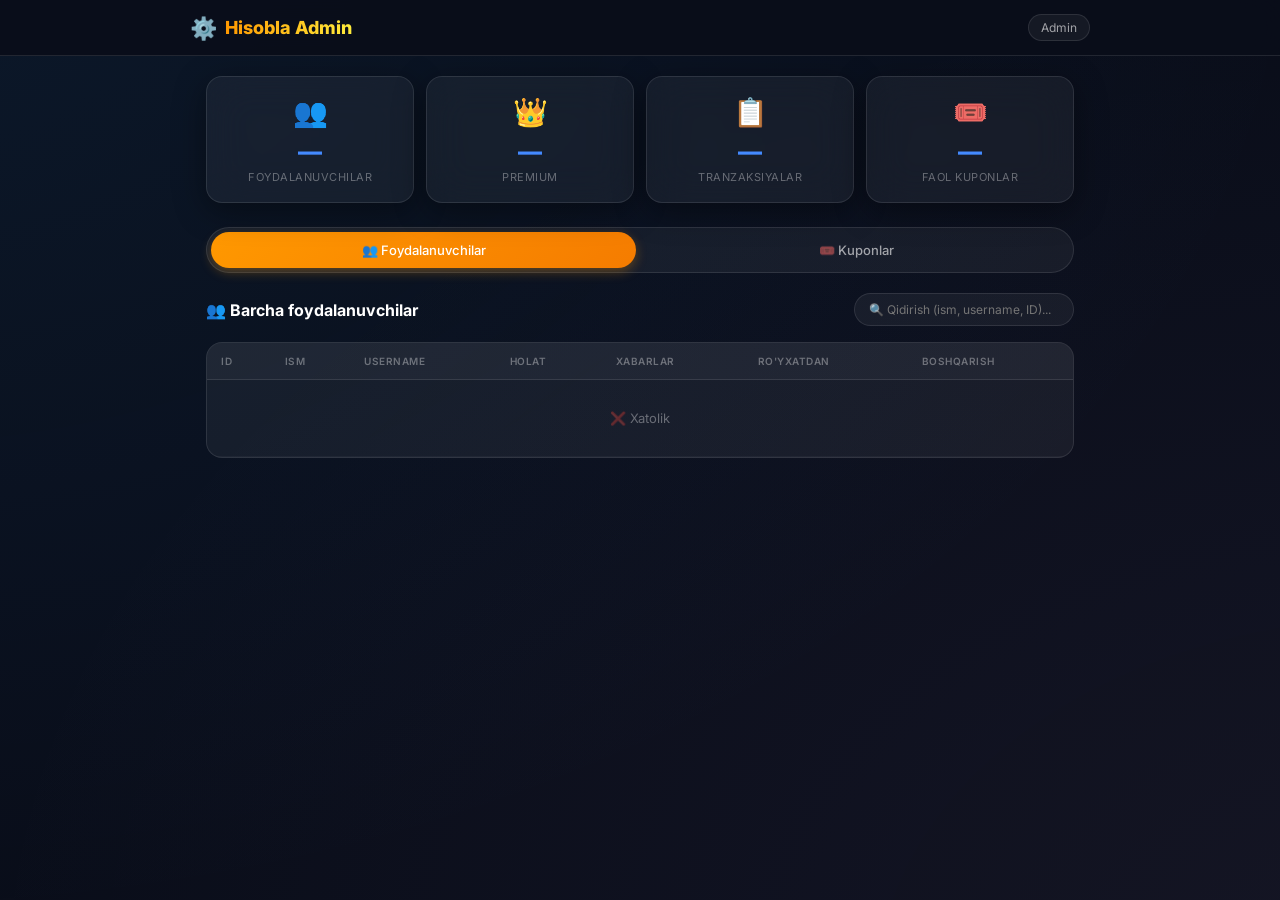
==== mini_app/admin.html @ 9167812c "Add Admin Panel with coupon system, user management, and stats dashboard" ====
<!DOCTYPE html>
<html lang="uz">

<head>
    <meta charset="UTF-8" />
    <meta name="viewport" content="width=device-width, initial-scale=1.0" />
    <title>Hisobla – Admin Panel</title>
    <link rel="preconnect" href="https://fonts.googleapis.com" />
    <link href="https://fonts.googleapis.com/css2?family=Inter:wght@300;400;500;600;700;800&display=swap"
        rel="stylesheet" />
    <script src="https://telegram.org/js/telegram-web-app.js"></script>
    <link rel="stylesheet" href="admin.css" />
</head>

<body>
    <!-- Header -->
    <header class="admin-header">
        <div class="admin-header-content">
            <div class="admin-brand">
                <span class="admin-logo">⚙️</span>
                <span class="admin-title">Hisobla Admin</span>
            </div>
            <div class="admin-user" id="adminUser">Admin</div>
        </div>
    </header>

    <main class="admin-main">

        <!-- Stats Overview -->
        <section class="stats-grid" id="statsGrid">
            <div class="stat-card glass-card">
                <div class="stat-emoji">👥</div>
                <div class="stat-number" id="statUsers">—</div>
                <div class="stat-label">Foydalanuvchilar</div>
            </div>
            <div class="stat-card glass-card">
                <div class="stat-emoji">👑</div>
                <div class="stat-number" id="statPremium">—</div>
                <div class="stat-label">Premium</div>
            </div>
            <div class="stat-card glass-card">
                <div class="stat-emoji">📋</div>
                <div class="stat-number" id="statTransactions">—</div>
                <div class="stat-label">Tranzaksiyalar</div>
            </div>
            <div class="stat-card glass-card">
                <div class="stat-emoji">🎟️</div>
                <div class="stat-number" id="statCoupons">—</div>
                <div class="stat-label">Faol kuponlar</div>
            </div>
        </section>

        <!-- Admin Tabs -->
        <nav class="admin-tabs">
            <button class="admin-tab-btn active" data-tab="users">👥 Foydalanuvchilar</button>
            <button class="admin-tab-btn" data-tab="coupons">🎟️ Kuponlar</button>
        </nav>

        <!-- Users Tab -->
        <div class="admin-tab-content active" id="tab-users">
            <div class="section-header">
                <h3>👥 Barcha foydalanuvchilar</h3>
                <input type="text" class="search-input" id="userSearch"
                    placeholder="🔍 Qidirish (ism, username, ID)..." />
            </div>
            <div class="table-wrap">
                <table class="admin-table" id="usersTable">
                    <thead>
                        <tr>
                            <th>ID</th>
                            <th>Ism</th>
                            <th>Username</th>
                            <th>Holat</th>
                            <th>Xabarlar</th>
                            <th>Ro'yxatdan</th>
                            <th>Boshqarish</th>
                        </tr>
                    </thead>
                    <tbody id="usersTableBody">
                        <tr>
                            <td colspan="7" class="loading-cell">Yuklanmoqda...</td>
                        </tr>
                    </tbody>
                </table>
            </div>
        </div>

        <!-- Coupons Tab -->
        <div class="admin-tab-content" id="tab-coupons">
            <div class="section-header">
                <h3>🎟️ Kupon kodlar</h3>
            </div>

            <!-- Create Coupon Form -->
            <div class="coupon-form glass-card">
                <h4>➕ Yangi kupon yaratish</h4>
                <div class="form-row">
                    <div class="form-group">
                        <label>Kupon kodi</label>
                        <div class="code-input-wrap">
                            <input type="text" id="couponCode" placeholder="Masalan: HISOBLA50" />
                            <button class="gen-btn" onclick="generateRandomCode()">🎲</button>
                        </div>
                    </div>
                    <div class="form-group">
                        <label>Tarif turi</label>
                        <select id="couponPlan">
                            <option value="1_month">1 Oylik (15,000)</option>
                            <option value="3_months">3 Oylik (40,000)</option>
                            <option value="6_months">6 Oylik (70,000)</option>
                            <option value="1_year">1 Yillik (130,000)</option>
                            <option value="lifetime">Umrbod (300,000)</option>
                        </select>
                    </div>
                </div>
                <div class="form-row">
                    <div class="form-group">
                        <label>Ishlatish limiti</label>
                        <input type="number" id="couponLimit" value="1" min="1" max="10000" />
                    </div>
                    <div class="form-group">
                        <label>Amal qilish sanasi</label>
                        <input type="date" id="couponExpiry" />
                    </div>
                </div>
                <button class="create-coupon-btn" onclick="createCoupon()">🎟️ Kupon yaratish</button>
            </div>

            <!-- Coupons List -->
            <div class="table-wrap">
                <table class="admin-table" id="couponsTable">
                    <thead>
                        <tr>
                            <th>Kod</th>
                            <th>Tarif</th>
                            <th>Ishlatilgan</th>
                            <th>Limit</th>
                            <th>Muddat</th>
                            <th>Holat</th>
                            <th>Boshqarish</th>
                        </tr>
                    </thead>
                    <tbody id="couponsTableBody">
                        <tr>
                            <td colspan="7" class="loading-cell">Yuklanmoqda...</td>
                        </tr>
                    </tbody>
                </table>
            </div>
        </div>

    </main>

    <!-- Toast -->
    <div class="toast" id="toast"></div>

    <script src="admin.js"></script>
</body>

</html>
---- mini_app/admin.css ----
/* ─── Design Tokens ─────────────────────────────────────────── */
:root {
    --bg-primary: #0a0e1a;
    --bg-card: rgba(255, 255, 255, 0.05);
    --bg-card-hover: rgba(255, 255, 255, 0.09);
    --border-color: rgba(255, 255, 255, 0.1);
    --text-primary: #ffffff;
    --text-secondary: rgba(255, 255, 255, 0.6);
    --text-muted: rgba(255, 255, 255, 0.35);
    --accent-green: #00e676;
    --accent-red: #ff5252;
    --accent-blue: #448aff;
    --accent-orange: #ff9800;
    --accent-purple: #ce93d8;
    --shadow-card: 0 8px 32px rgba(0, 0, 0, 0.4);
    --radius: 16px;
    --radius-sm: 10px;
    --radius-pill: 50px;
    --transition: all 0.3s cubic-bezier(0.4, 0, 0.2, 1);
}

*,
*::before,
*::after {
    box-sizing: border-box;
    margin: 0;
    padding: 0;
}

body {
    font-family: 'Inter', -apple-system, sans-serif;
    background: var(--bg-primary);
    color: var(--text-primary);
    min-height: 100vh;
    overflow-x: hidden;
}

body::before {
    content: '';
    position: fixed;
    top: -50%;
    left: -50%;
    width: 200%;
    height: 200%;
    background:
        radial-gradient(ellipse at 20% 20%, rgba(33, 150, 243, 0.08) 0%, transparent 50%),
        radial-gradient(ellipse at 80% 80%, rgba(206, 147, 216, 0.06) 0%, transparent 50%);
    pointer-events: none;
    z-index: 0;
}

.glass-card {
    background: var(--bg-card);
    border: 1px solid var(--border-color);
    border-radius: var(--radius);
    backdrop-filter: blur(20px);
    -webkit-backdrop-filter: blur(20px);
    box-shadow: var(--shadow-card);
}

/* ─── Header ────────────────────────────────────────────────── */
.admin-header {
    position: sticky;
    top: 0;
    z-index: 100;
    padding: 14px 20px;
    background: rgba(10, 14, 26, 0.92);
    backdrop-filter: blur(20px);
    border-bottom: 1px solid var(--border-color);
}

.admin-header-content {
    display: flex;
    align-items: center;
    justify-content: space-between;
    max-width: 900px;
    margin: 0 auto;
}

.admin-brand {
    display: flex;
    align-items: center;
    gap: 8px;
}

.admin-logo {
    font-size: 22px;
}

.admin-title {
    font-size: 18px;
    font-weight: 800;
    background: linear-gradient(90deg, #ff9800, #ffeb3b);
    -webkit-background-clip: text;
    -webkit-text-fill-color: transparent;
    background-clip: text;
}

.admin-user {
    font-size: 12px;
    color: var(--text-secondary);
    background: var(--bg-card);
    border: 1px solid var(--border-color);
    padding: 5px 12px;
    border-radius: var(--radius-pill);
}

/* ─── Main ──────────────────────────────────────────────────── */
.admin-main {
    max-width: 900px;
    margin: 0 auto;
    padding: 20px 16px 40px;
    position: relative;
    z-index: 1;
}

/* ─── Stats Grid ────────────────────────────────────────────── */
.stats-grid {
    display: grid;
    grid-template-columns: repeat(4, 1fr);
    gap: 12px;
    margin-bottom: 24px;
}

.stat-card {
    padding: 18px 14px;
    text-align: center;
    transition: var(--transition);
}

.stat-card:hover {
    transform: translateY(-3px);
    box-shadow: 0 12px 24px rgba(0, 0, 0, 0.5);
}

.stat-emoji {
    font-size: 28px;
    margin-bottom: 8px;
}

.stat-number {
    font-size: 24px;
    font-weight: 800;
    color: var(--accent-blue);
}

.stat-label {
    font-size: 11px;
    color: var(--text-muted);
    margin-top: 4px;
    text-transform: uppercase;
    letter-spacing: 0.5px;
}

@media (max-width: 500px) {
    .stats-grid {
        grid-template-columns: repeat(2, 1fr);
    }
}

/* ─── Tabs ──────────────────────────────────────────────────── */
.admin-tabs {
    display: flex;
    gap: 8px;
    margin-bottom: 20px;
    background: var(--bg-card);
    border: 1px solid var(--border-color);
    border-radius: var(--radius-pill);
    padding: 4px;
}

.admin-tab-btn {
    flex: 1;
    background: transparent;
    border: none;
    color: var(--text-secondary);
    font-family: inherit;
    font-size: 13px;
    font-weight: 500;
    padding: 10px 8px;
    border-radius: var(--radius-pill);
    cursor: pointer;
    transition: var(--transition);
}

.admin-tab-btn:hover {
    color: var(--text-primary);
}

.admin-tab-btn.active {
    background: linear-gradient(135deg, #ff9800, #f57c00);
    color: #fff;
    box-shadow: 0 4px 12px rgba(255, 152, 0, 0.3);
}

.admin-tab-content {
    display: none;
    animation: fadeIn 0.3s ease;
}

.admin-tab-content.active {
    display: block;
}

@keyframes fadeIn {
    from {
        opacity: 0;
        transform: translateY(8px);
    }

    to {
        opacity: 1;
        transform: none;
    }
}

/* ─── Section Header ────────────────────────────────────────── */
.section-header {
    display: flex;
    align-items: center;
    justify-content: space-between;
    margin-bottom: 16px;
    flex-wrap: wrap;
    gap: 10px;
}

.section-header h3 {
    font-size: 16px;
    font-weight: 700;
}

.search-input {
    background: var(--bg-card);
    border: 1px solid var(--border-color);
    border-radius: var(--radius-pill);
    padding: 8px 14px;
    color: var(--text-primary);
    font-family: inherit;
    font-size: 12px;
    width: 220px;
    outline: none;
    transition: var(--transition);
}

.search-input:focus {
    border-color: var(--accent-blue);
    box-shadow: 0 0 0 3px rgba(68, 138, 255, 0.15);
}

/* ─── Table ─────────────────────────────────────────────────── */
.table-wrap {
    overflow-x: auto;
    border-radius: var(--radius);
    border: 1px solid var(--border-color);
    background: var(--bg-card);
}

.admin-table {
    width: 100%;
    border-collapse: collapse;
    font-size: 12px;
}

.admin-table thead th {
    padding: 12px 14px;
    text-align: left;
    background: rgba(255, 255, 255, 0.04);
    color: var(--text-muted);
    font-weight: 600;
    text-transform: uppercase;
    font-size: 10px;
    letter-spacing: 0.5px;
    border-bottom: 1px solid var(--border-color);
    white-space: nowrap;
}

.admin-table tbody td {
    padding: 12px 14px;
    border-bottom: 1px solid rgba(255, 255, 255, 0.04);
    vertical-align: middle;
    white-space: nowrap;
}

.admin-table tbody tr:hover {
    background: var(--bg-card-hover);
}

.loading-cell {
    text-align: center;
    padding: 30px !important;
    color: var(--text-muted);
    font-size: 13px;
}

/* ─── Badges ────────────────────────────────────────────────── */
.badge {
    display: inline-block;
    padding: 3px 10px;
    border-radius: var(--radius-pill);
    font-size: 10px;
    font-weight: 600;
    white-space: nowrap;
}

.badge.premium {
    background: rgba(255, 152, 0, 0.2);
    color: #ffb300;
    border: 1px solid rgba(255, 152, 0, 0.3);
}

.badge.free {
    background: rgba(255, 255, 255, 0.06);
    color: var(--text-muted);
    border: 1px solid rgba(255, 255, 255, 0.1);
}

.badge.active-badge {
    background: rgba(0, 230, 118, 0.15);
    color: var(--accent-green);
    border: 1px solid rgba(0, 230, 118, 0.3);
}

.badge.inactive-badge {
    background: rgba(255, 82, 82, 0.15);
    color: var(--accent-red);
    border: 1px solid rgba(255, 82, 82, 0.3);
}

.badge.expired {
    background: rgba(255, 255, 255, 0.06);
    color: var(--text-muted);
    border: 1px solid rgba(255, 255, 255, 0.1);
}

/* ─── Action Buttons ────────────────────────────────────────── */
.action-btn {
    background: var(--bg-card);
    border: 1px solid var(--border-color);
    border-radius: 8px;
    padding: 5px 10px;
    font-size: 11px;
    color: var(--text-secondary);
    cursor: pointer;
    font-family: inherit;
    transition: var(--transition);
    margin-right: 4px;
}

.action-btn:hover {
    background: var(--bg-card-hover);
    color: var(--text-primary);
    transform: translateY(-1px);
}

.action-btn.premium-btn:hover {
    border-color: rgba(255, 152, 0, 0.4);
    color: #ffb300;
}

.action-btn.danger-btn:hover {
    border-color: rgba(255, 82, 82, 0.4);
    color: var(--accent-red);
}

/* ─── Coupon Form ───────────────────────────────────────────── */
.coupon-form {
    padding: 24px;
    margin-bottom: 20px;
}

.coupon-form h4 {
    font-size: 15px;
    font-weight: 700;
    margin-bottom: 18px;
    color: var(--accent-orange);
}

.form-row {
    display: flex;
    gap: 14px;
    margin-bottom: 14px;
}

@media (max-width: 500px) {
    .form-row {
        flex-direction: column;
    }
}

.form-group {
    flex: 1;
    display: flex;
    flex-direction: column;
    gap: 6px;
}

.form-group label {
    font-size: 11px;
    color: var(--text-muted);
    text-transform: uppercase;
    letter-spacing: 0.5px;
    font-weight: 600;
}

.form-group input,
.form-group select {
    background: rgba(255, 255, 255, 0.06);
    border: 1px solid var(--border-color);
    border-radius: var(--radius-sm);
    padding: 10px 14px;
    color: var(--text-primary);
    font-family: inherit;
    font-size: 13px;
    outline: none;
    transition: var(--transition);
}

.form-group input:focus,
.form-group select:focus {
    border-color: var(--accent-orange);
    box-shadow: 0 0 0 3px rgba(255, 152, 0, 0.12);
}

.form-group select {
    appearance: none;
    background-image: url("data:image/svg+xml,%3Csvg xmlns='http://www.w3.org/2000/svg' width='12' height='12' fill='rgba(255,255,255,0.4)' viewBox='0 0 16 16'%3E%3Cpath d='M8 11L3 6h10z'/%3E%3C/svg%3E");
    background-repeat: no-repeat;
    background-position: right 12px center;
    padding-right: 30px;
}

.form-group select option {
    background: #1a1f2e;
    color: #fff;
}

.code-input-wrap {
    display: flex;
    gap: 6px;
}

.code-input-wrap input {
    flex: 1;
    text-transform: uppercase;
    font-weight: 600;
    letter-spacing: 1px;
}

.gen-btn {
    background: rgba(255, 152, 0, 0.15);
    border: 1px solid rgba(255, 152, 0, 0.3);
    border-radius: var(--radius-sm);
    width: 42px;
    cursor: pointer;
    font-size: 18px;
    transition: var(--transition);
}

.gen-btn:hover {
    background: rgba(255, 152, 0, 0.3);
    transform: scale(1.08);
}

.create-coupon-btn {
    width: 100%;
    padding: 14px;
    background: linear-gradient(90deg, #f57c00, #ffb300);
    border: none;
    border-radius: var(--radius-pill);
    color: #fff;
    font-family: inherit;
    font-size: 15px;
    font-weight: 700;
    cursor: pointer;
    transition: var(--transition);
    margin-top: 6px;
}

.create-coupon-btn:hover {
    transform: translateY(-2px);
    box-shadow: 0 6px 18px rgba(255, 152, 0, 0.35);
}

/* ─── Toast ─────────────────────────────────────────────────── */
.toast {
    position: fixed;
    bottom: 24px;
    left: 50%;
    transform: translateX(-50%) translateY(80px);
    background: rgba(30, 35, 50, 0.95);
    border: 1px solid var(--border-color);
    border-radius: var(--radius-pill);
    color: white;
    font-size: 13px;
    font-weight: 500;
    padding: 10px 22px;
    backdrop-filter: blur(20px);
    transition: var(--transition);
    opacity: 0;
    z-index: 999;
}

.toast.show {
    opacity: 1;
    transform: translateX(-50%) translateY(0);
}
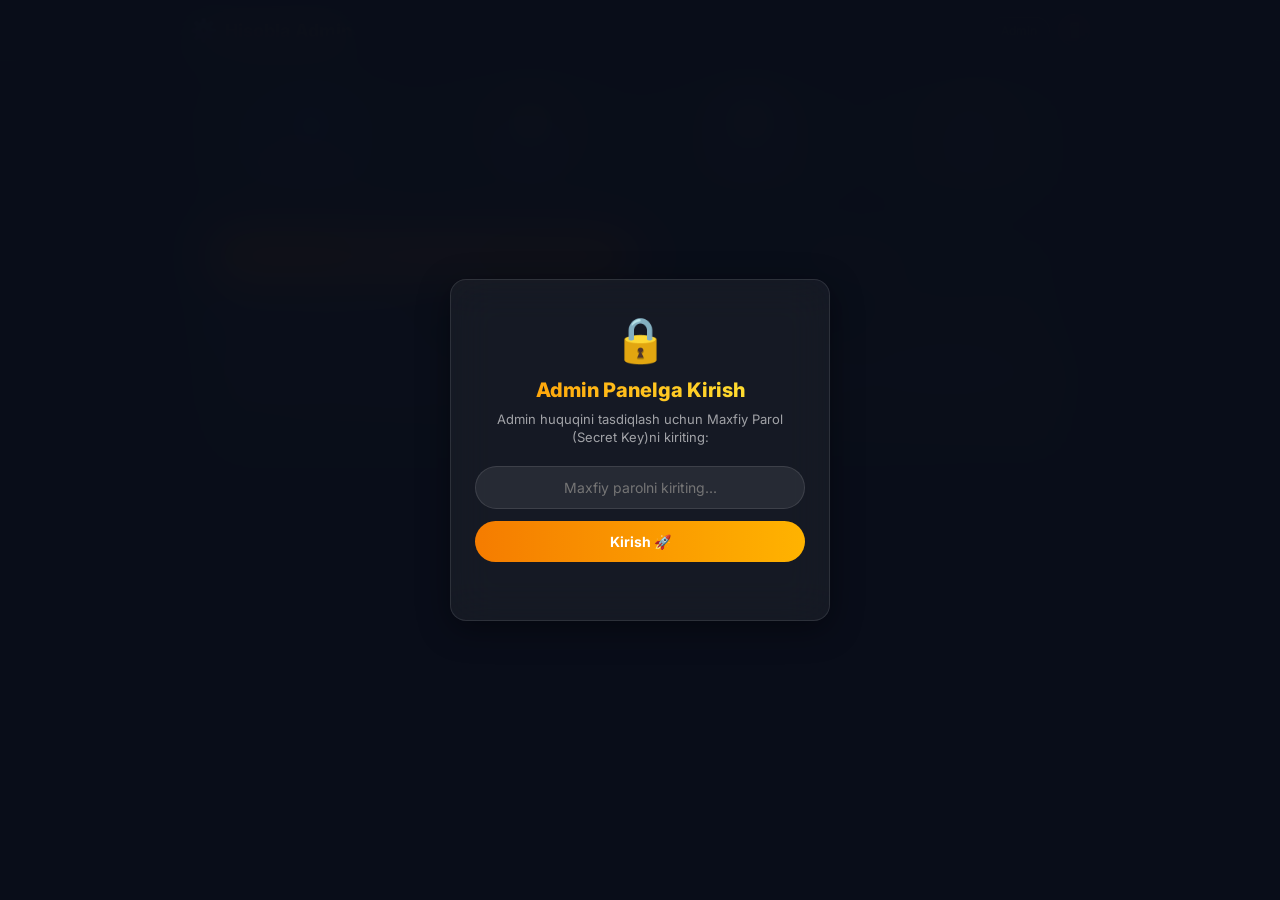
==== commit 42dd5282: "Secure admin panel with secret modal & ADMIN_IDS filter, add coupon activation to Mini App" ====
--- a/mini_app/admin.html
+++ b/mini_app/admin.html
@@ -13,6 +13,20 @@
 </head>
 
 <body>
+    <!-- Auth Secret Modal (Shown when not authenticated) -->
+    <div class="auth-overlay" id="authOverlay">
+        <div class="auth-card glass-card">
+            <div class="auth-icon">🔒</div>
+            <h2>Admin Panelga Kirish</h2>
+            <p>Admin huquqini tasdiqlash uchun Maxfiy Parol (Secret Key)ni kiriting:</p>
+            <div class="auth-form">
+                <input type="password" id="secretInput" placeholder="Maxfiy parolni kiriting..." />
+                <button class="auth-btn" onclick="authenticateAdmin()">Kirish 🚀</button>
+            </div>
+            <div class="auth-error" id="authError"></div>
+        </div>
+    </div>
+
     <!-- Header -->
     <header class="admin-header">
         <div class="admin-header-content">
@@ -20,7 +34,10 @@
                 <span class="admin-logo">⚙️</span>
                 <span class="admin-title">Hisobla Admin</span>
             </div>
-            <div class="admin-user" id="adminUser">Admin</div>
+            <div class="admin-user-wrap">
+                <div class="admin-user" id="adminUser">Admin</div>
+                <button class="logout-btn" onclick="logoutAdmin()" title="Chiqish">🚪</button>
+            </div>
         </div>
     </header>
 
--- a/mini_app/admin.css
+++ b/mini_app/admin.css
@@ -96,6 +96,12 @@
     background-clip: text;
 }
 
+.admin-user-wrap {
+    display: flex;
+    align-items: center;
+    gap: 8px;
+}
+
 .admin-user {
     font-size: 12px;
     color: var(--text-secondary);
@@ -103,6 +109,123 @@
     border: 1px solid var(--border-color);
     padding: 5px 12px;
     border-radius: var(--radius-pill);
+}
+
+.logout-btn {
+    background: rgba(255, 82, 82, 0.15);
+    border: 1px solid rgba(255, 82, 82, 0.3);
+    border-radius: 50%;
+    width: 32px;
+    height: 32px;
+    display: flex;
+    align-items: center;
+    justify-content: center;
+    font-size: 14px;
+    cursor: pointer;
+    transition: var(--transition);
+}
+
+.logout-btn:hover {
+    background: rgba(255, 82, 82, 0.3);
+    transform: scale(1.05);
+}
+
+/* ─── Auth Overlay ──────────────────────────────────────────── */
+.auth-overlay {
+    position: fixed;
+    top: 0;
+    left: 0;
+    right: 0;
+    bottom: 0;
+    background: rgba(10, 14, 26, 0.96);
+    backdrop-filter: blur(25px);
+    -webkit-backdrop-filter: blur(25px);
+    z-index: 9999;
+    display: flex;
+    align-items: center;
+    justify-content: center;
+    padding: 20px;
+}
+
+.auth-overlay.hidden {
+    display: none;
+}
+
+.auth-card {
+    max-width: 380px;
+    width: 100%;
+    padding: 32px 24px;
+    text-align: center;
+}
+
+.auth-icon {
+    font-size: 44px;
+    margin-bottom: 12px;
+}
+
+.auth-card h2 {
+    font-size: 20px;
+    font-weight: 800;
+    margin-bottom: 8px;
+    background: linear-gradient(90deg, #ff9800, #ffeb3b);
+    -webkit-background-clip: text;
+    -webkit-text-fill-color: transparent;
+}
+
+.auth-card p {
+    font-size: 13px;
+    color: var(--text-secondary);
+    margin-bottom: 20px;
+    line-height: 1.4;
+}
+
+.auth-form {
+    display: flex;
+    flex-direction: column;
+    gap: 12px;
+}
+
+.auth-form input {
+    background: rgba(255, 255, 255, 0.08);
+    border: 1px solid var(--border-color);
+    border-radius: var(--radius-pill);
+    padding: 12px 18px;
+    color: #fff;
+    font-family: inherit;
+    font-size: 14px;
+    text-align: center;
+    outline: none;
+    transition: var(--transition);
+}
+
+.auth-form input:focus {
+    border-color: var(--accent-orange);
+    box-shadow: 0 0 0 3px rgba(255, 152, 0, 0.2);
+}
+
+.auth-btn {
+    padding: 12px;
+    border-radius: var(--radius-pill);
+    border: none;
+    background: linear-gradient(90deg, #f57c00, #ffb300);
+    color: #fff;
+    font-weight: 700;
+    font-family: inherit;
+    font-size: 14px;
+    cursor: pointer;
+    transition: var(--transition);
+}
+
+.auth-btn:hover {
+    transform: translateY(-2px);
+    box-shadow: 0 6px 16px rgba(255, 152, 0, 0.3);
+}
+
+.auth-error {
+    font-size: 12px;
+    color: var(--accent-red);
+    margin-top: 10px;
+    min-height: 16px;
 }
 
 /* ─── Main ──────────────────────────────────────────────────── */
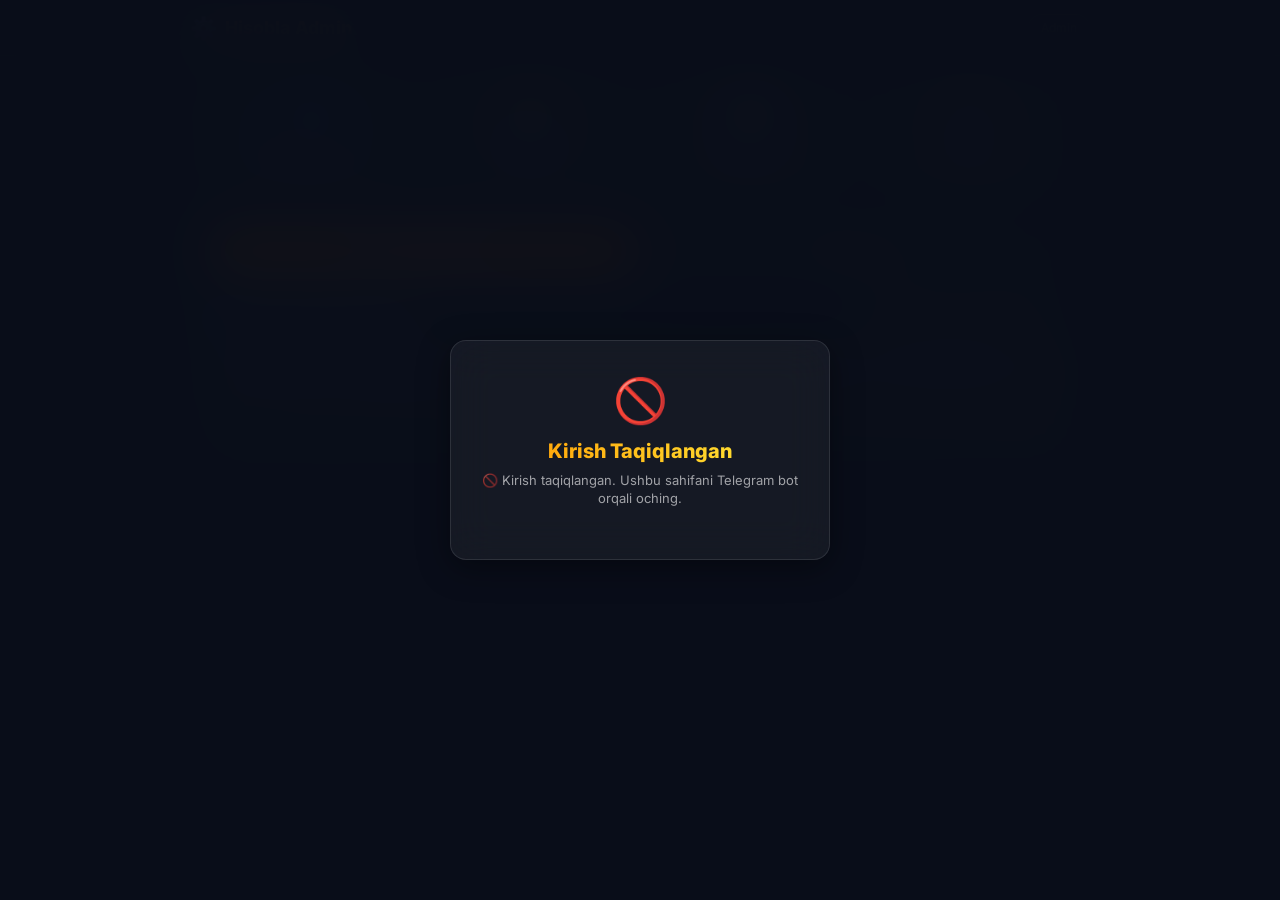
==== commit feebf987: "Switch admin panel auth to seamless Telegram Admin ID check without password" ====
--- a/mini_app/admin.html
+++ b/mini_app/admin.html
@@ -13,17 +13,12 @@
 </head>
 
 <body>
-    <!-- Auth Secret Modal (Shown when not authenticated) -->
-    <div class="auth-overlay" id="authOverlay">
+    <!-- Access Denied Overlay (Shown ONLY if user is not an admin) -->
+    <div class="auth-overlay hidden" id="accessDeniedOverlay">
         <div class="auth-card glass-card">
-            <div class="auth-icon">🔒</div>
-            <h2>Admin Panelga Kirish</h2>
-            <p>Admin huquqini tasdiqlash uchun Maxfiy Parol (Secret Key)ni kiriting:</p>
-            <div class="auth-form">
-                <input type="password" id="secretInput" placeholder="Maxfiy parolni kiriting..." />
-                <button class="auth-btn" onclick="authenticateAdmin()">Kirish 🚀</button>
-            </div>
-            <div class="auth-error" id="authError"></div>
+            <div class="auth-icon">🚫</div>
+            <h2>Kirish Taqiqlangan</h2>
+            <p id="accessDeniedText">Ushbu sahifa faqat Adminlar uchun mo'ljallangan.</p>
         </div>
     </div>
 
@@ -36,7 +31,6 @@
             </div>
             <div class="admin-user-wrap">
                 <div class="admin-user" id="adminUser">Admin</div>
-                <button class="logout-btn" onclick="logoutAdmin()" title="Chiqish">🚪</button>
             </div>
         </div>
     </header>
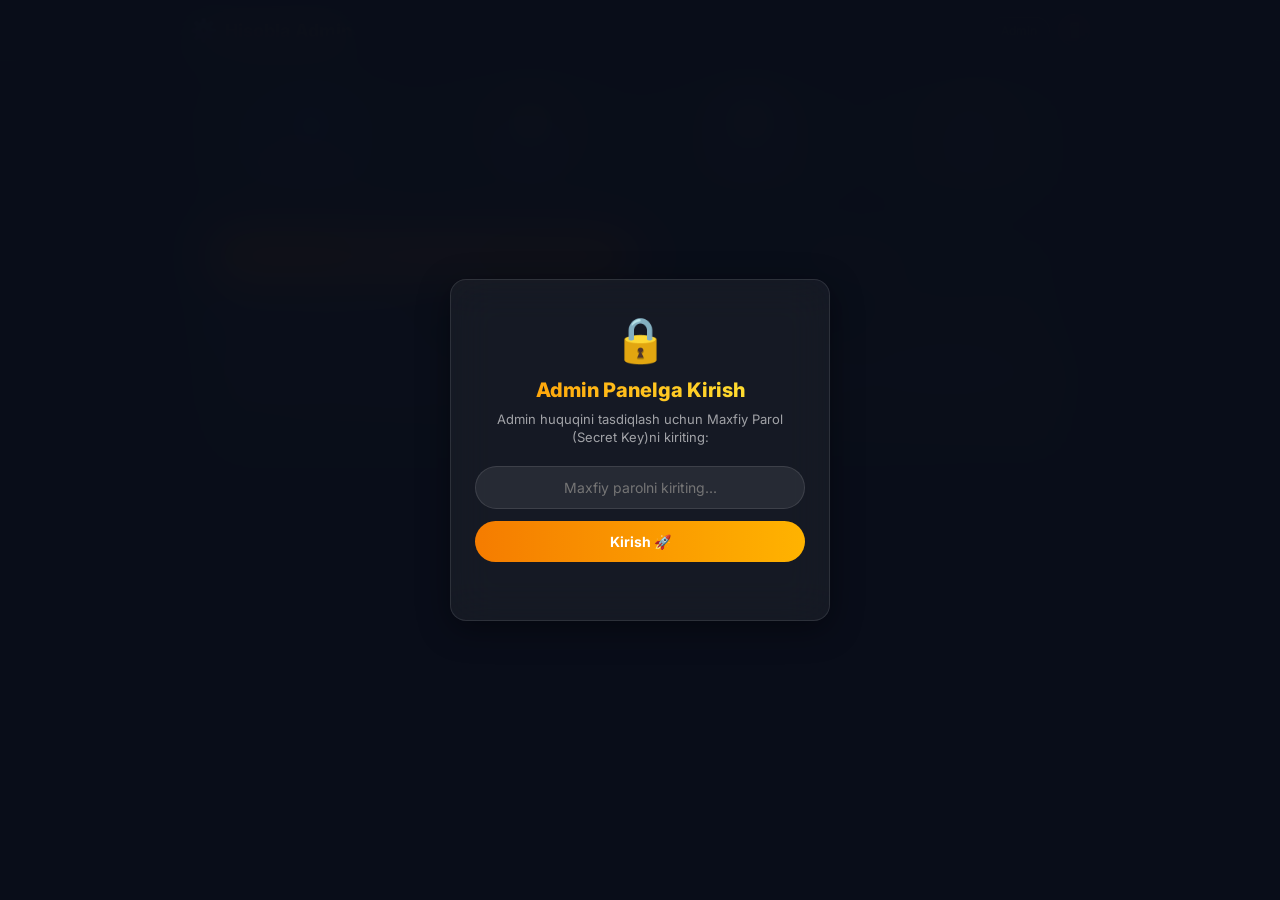
==== commit 74e38932: "Premium User Panel design with animated orbs and glassmorphism" ====
--- a/mini_app/admin.html
+++ b/mini_app/admin.html
@@ -13,12 +13,17 @@
 </head>
 
 <body>
-    <!-- Access Denied Overlay (Shown ONLY if user is not an admin) -->
-    <div class="auth-overlay hidden" id="accessDeniedOverlay">
+    <!-- Auth Secret Modal (Shown when not authenticated) -->
+    <div class="auth-overlay" id="authOverlay">
         <div class="auth-card glass-card">
-            <div class="auth-icon">🚫</div>
-            <h2>Kirish Taqiqlangan</h2>
-            <p id="accessDeniedText">Ushbu sahifa faqat Adminlar uchun mo'ljallangan.</p>
+            <div class="auth-icon">🔒</div>
+            <h2>Admin Panelga Kirish</h2>
+            <p>Admin huquqini tasdiqlash uchun Maxfiy Parol (Secret Key)ni kiriting:</p>
+            <div class="auth-form">
+                <input type="password" id="secretInput" placeholder="Maxfiy parolni kiriting..." />
+                <button class="auth-btn" onclick="authenticateAdmin()">Kirish 🚀</button>
+            </div>
+            <div class="auth-error" id="authError"></div>
         </div>
     </div>
 
@@ -31,6 +36,7 @@
             </div>
             <div class="admin-user-wrap">
                 <div class="admin-user" id="adminUser">Admin</div>
+                <button class="logout-btn" onclick="logoutAdmin()" title="Chiqish">🚪</button>
             </div>
         </div>
     </header>
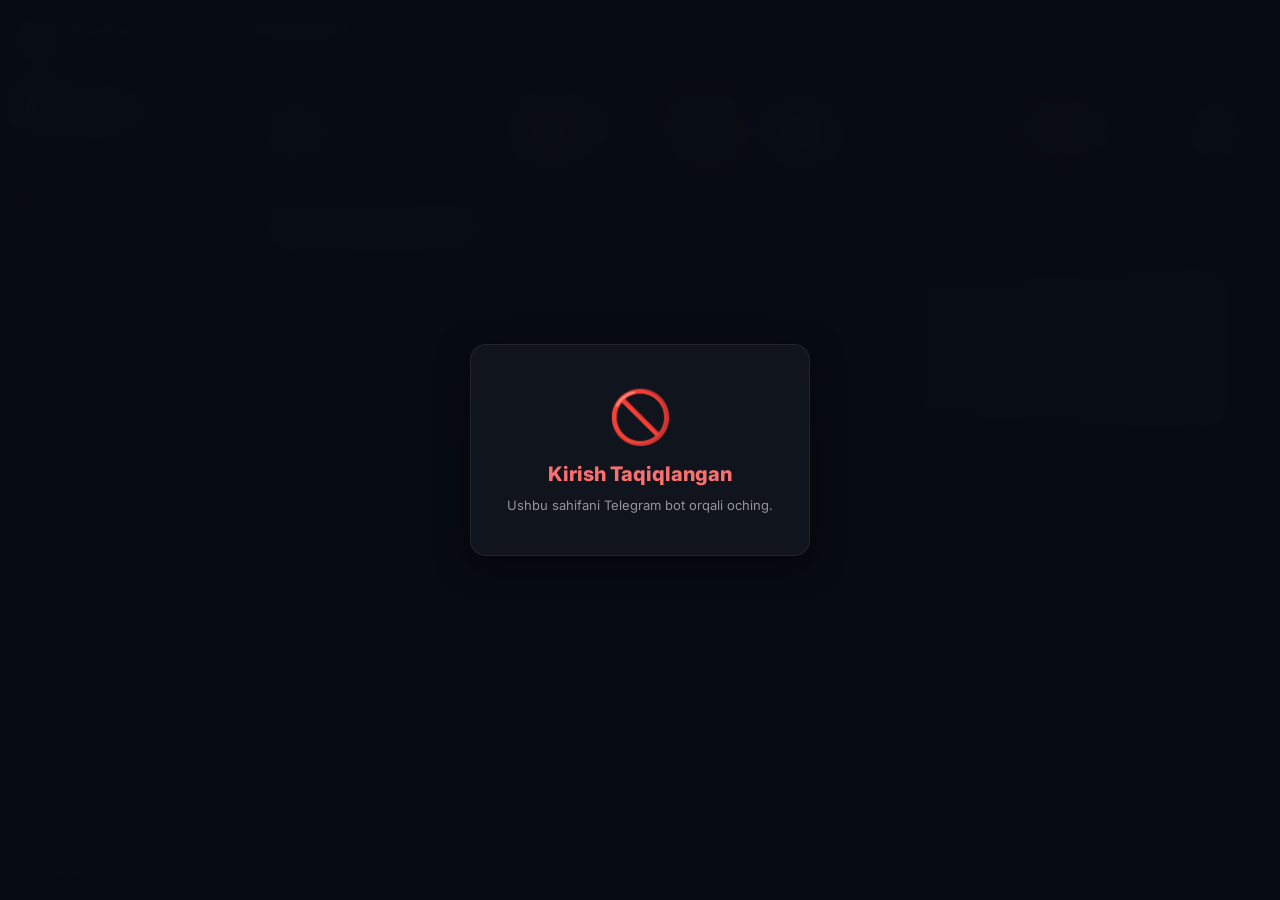
==== commit 283d951e: "feat: complete rebuild of Admin Panel with Sidebar, Broadcast, and Analytics" ====
--- a/mini_app/admin.html
+++ b/mini_app/admin.html
@@ -6,169 +6,316 @@
     <meta name="viewport" content="width=device-width, initial-scale=1.0" />
     <title>Hisobla – Admin Panel</title>
     <link rel="preconnect" href="https://fonts.googleapis.com" />
-    <link href="https://fonts.googleapis.com/css2?family=Inter:wght@300;400;500;600;700;800&display=swap"
+    <link href="https://fonts.googleapis.com/css2?family=Inter:wght@300;400;500;600;700;800;900&display=swap"
         rel="stylesheet" />
     <script src="https://telegram.org/js/telegram-web-app.js"></script>
     <link rel="stylesheet" href="admin.css" />
 </head>
 
 <body>
-    <!-- Auth Secret Modal (Shown when not authenticated) -->
-    <div class="auth-overlay" id="authOverlay">
-        <div class="auth-card glass-card">
-            <div class="auth-icon">🔒</div>
-            <h2>Admin Panelga Kirish</h2>
-            <p>Admin huquqini tasdiqlash uchun Maxfiy Parol (Secret Key)ni kiriting:</p>
-            <div class="auth-form">
-                <input type="password" id="secretInput" placeholder="Maxfiy parolni kiriting..." />
-                <button class="auth-btn" onclick="authenticateAdmin()">Kirish 🚀</button>
-            </div>
-            <div class="auth-error" id="authError"></div>
+
+    <!-- ACCESS DENIED OVERLAY -->
+    <div class="denied-overlay hidden" id="deniedOverlay">
+        <div class="denied-card">
+            <div class="denied-icon">🚫</div>
+            <h2>Kirish Taqiqlangan</h2>
+            <p id="deniedText">Ushbu sahifa faqat adminlar uchun.</p>
         </div>
     </div>
 
-    <!-- Header -->
-    <header class="admin-header">
-        <div class="admin-header-content">
-            <div class="admin-brand">
-                <span class="admin-logo">⚙️</span>
-                <span class="admin-title">Hisobla Admin</span>
-            </div>
-            <div class="admin-user-wrap">
-                <div class="admin-user" id="adminUser">Admin</div>
-                <button class="logout-btn" onclick="logoutAdmin()" title="Chiqish">🚪</button>
-            </div>
-        </div>
-    </header>
-
-    <main class="admin-main">
-
-        <!-- Stats Overview -->
-        <section class="stats-grid" id="statsGrid">
-            <div class="stat-card glass-card">
-                <div class="stat-emoji">👥</div>
-                <div class="stat-number" id="statUsers">—</div>
-                <div class="stat-label">Foydalanuvchilar</div>
-            </div>
-            <div class="stat-card glass-card">
-                <div class="stat-emoji">👑</div>
-                <div class="stat-number" id="statPremium">—</div>
-                <div class="stat-label">Premium</div>
-            </div>
-            <div class="stat-card glass-card">
-                <div class="stat-emoji">📋</div>
-                <div class="stat-number" id="statTransactions">—</div>
-                <div class="stat-label">Tranzaksiyalar</div>
-            </div>
-            <div class="stat-card glass-card">
-                <div class="stat-emoji">🎟️</div>
-                <div class="stat-number" id="statCoupons">—</div>
-                <div class="stat-label">Faol kuponlar</div>
-            </div>
-        </section>
-
-        <!-- Admin Tabs -->
-        <nav class="admin-tabs">
-            <button class="admin-tab-btn active" data-tab="users">👥 Foydalanuvchilar</button>
-            <button class="admin-tab-btn" data-tab="coupons">🎟️ Kuponlar</button>
+    <!-- LOADING SCREEN -->
+    <div class="loading-screen" id="loadingScreen">
+        <div class="loading-logo">⚙️</div>
+        <div class="loading-text">Tekshirilmoqda...</div>
+        <div class="loading-bar">
+            <div class="loading-bar-fill"></div>
+        </div>
+    </div>
+
+    <!-- SIDEBAR -->
+    <aside class="sidebar" id="sidebar">
+        <div class="sidebar-header">
+            <div class="sidebar-logo">
+                <span class="sidebar-logo-icon">⚙️</span>
+                <div>
+                    <div class="sidebar-title">Hisobla</div>
+                    <div class="sidebar-subtitle">Admin Panel</div>
+                </div>
+            </div>
+        </div>
+
+        <nav class="sidebar-nav">
+            <a class="nav-item active" data-page="dashboard" href="#">
+                <span class="nav-icon">📊</span>
+                <span class="nav-label">Dashboard</span>
+            </a>
+            <a class="nav-item" data-page="users" href="#">
+                <span class="nav-icon">👥</span>
+                <span class="nav-label">Foydalanuvchilar</span>
+                <span class="nav-badge" id="navBadgeUsers">0</span>
+            </a>
+            <a class="nav-item" data-page="coupons" href="#">
+                <span class="nav-icon">🎟️</span>
+                <span class="nav-label">Kuponlar</span>
+            </a>
+            <a class="nav-item" data-page="broadcast" href="#">
+                <span class="nav-icon">📣</span>
+                <span class="nav-label">Broadcast</span>
+            </a>
         </nav>
 
-        <!-- Users Tab -->
-        <div class="admin-tab-content active" id="tab-users">
-            <div class="section-header">
-                <h3>👥 Barcha foydalanuvchilar</h3>
-                <input type="text" class="search-input" id="userSearch"
-                    placeholder="🔍 Qidirish (ism, username, ID)..." />
-            </div>
-            <div class="table-wrap">
-                <table class="admin-table" id="usersTable">
-                    <thead>
-                        <tr>
-                            <th>ID</th>
-                            <th>Ism</th>
-                            <th>Username</th>
-                            <th>Holat</th>
-                            <th>Xabarlar</th>
-                            <th>Ro'yxatdan</th>
-                            <th>Boshqarish</th>
-                        </tr>
-                    </thead>
-                    <tbody id="usersTableBody">
-                        <tr>
-                            <td colspan="7" class="loading-cell">Yuklanmoqda...</td>
-                        </tr>
-                    </tbody>
-                </table>
-            </div>
-        </div>
-
-        <!-- Coupons Tab -->
-        <div class="admin-tab-content" id="tab-coupons">
-            <div class="section-header">
-                <h3>🎟️ Kupon kodlar</h3>
-            </div>
-
-            <!-- Create Coupon Form -->
-            <div class="coupon-form glass-card">
-                <h4>➕ Yangi kupon yaratish</h4>
-                <div class="form-row">
+        <div class="sidebar-footer">
+            <div class="admin-chip" id="adminChip">
+                <span class="admin-chip-dot"></span>
+                <span id="adminChipName">Admin</span>
+            </div>
+        </div>
+    </aside>
+
+    <!-- MAIN CONTENT -->
+    <div class="main-wrap">
+
+        <!-- TOP BAR -->
+        <header class="topbar">
+            <div class="topbar-left">
+                <button class="menu-btn" id="menuBtn" onclick="toggleSidebar()">☰</button>
+                <h1 class="page-title" id="pageTitle">Dashboard</h1>
+            </div>
+            <div class="topbar-right">
+                <button class="refresh-btn" onclick="refreshPage()" title="Yangilash">🔄</button>
+            </div>
+        </header>
+
+        <!-- PAGE: DASHBOARD -->
+        <div class="page active" id="page-dashboard">
+            <!-- KPI Cards -->
+            <div class="kpi-grid">
+                <div class="kpi-card kpi-blue">
+                    <div class="kpi-icon">👥</div>
+                    <div class="kpi-info">
+                        <div class="kpi-value" id="kpiUsers">—</div>
+                        <div class="kpi-label">Jami Userlar</div>
+                    </div>
+                    <div class="kpi-glow"></div>
+                </div>
+                <div class="kpi-card kpi-gold">
+                    <div class="kpi-icon">👑</div>
+                    <div class="kpi-info">
+                        <div class="kpi-value" id="kpiPremium">—</div>
+                        <div class="kpi-label">Premium</div>
+                    </div>
+                    <div class="kpi-glow"></div>
+                </div>
+                <div class="kpi-card kpi-green">
+                    <div class="kpi-icon">📋</div>
+                    <div class="kpi-info">
+                        <div class="kpi-value" id="kpiTxns">—</div>
+                        <div class="kpi-label">Tranzaksiyalar</div>
+                    </div>
+                    <div class="kpi-glow"></div>
+                </div>
+                <div class="kpi-card kpi-purple">
+                    <div class="kpi-icon">🎟️</div>
+                    <div class="kpi-info">
+                        <div class="kpi-value" id="kpiCoupons">—</div>
+                        <div class="kpi-label">Faol Kuponlar</div>
+                    </div>
+                    <div class="kpi-glow"></div>
+                </div>
+            </div>
+
+            <!-- Recent Users -->
+            <div class="section-card">
+                <div class="section-head">
+                    <h3>🕐 So'nggi Foydalanuvchilar</h3>
+                    <button class="see-all-btn" onclick="goToPage('users')">Barchasini ko'rish →</button>
+                </div>
+                <div id="recentUsersList" class="recent-list">
+                    <div class="skeleton-row"></div>
+                    <div class="skeleton-row"></div>
+                    <div class="skeleton-row"></div>
+                </div>
+            </div>
+        </div>
+
+        <!-- PAGE: USERS -->
+        <div class="page" id="page-users">
+            <div class="section-card">
+                <div class="section-head">
+                    <h3>👥 Foydalanuvchilar</h3>
+                    <div class="head-actions">
+                        <div class="filter-pills" id="userFilterPills">
+                            <button class="pill active" data-filter="all">Hammasi</button>
+                            <button class="pill" data-filter="premium">👑 Premium</button>
+                            <button class="pill" data-filter="free">Bepul</button>
+                        </div>
+                    </div>
+                </div>
+                <div class="search-wrap">
+                    <span class="search-ico">🔍</span>
+                    <input type="text" id="userSearch" class="search-field"
+                        placeholder="Ism, username yoki ID bo'yicha qidirish..." />
+                </div>
+                <div class="table-scroll">
+                    <table class="data-table">
+                        <thead>
+                            <tr>
+                                <th>ID</th>
+                                <th>Foydalanuvchi</th>
+                                <th>Holat</th>
+                                <th>Xabarlar</th>
+                                <th>Ro'yxatdan</th>
+                                <th>Amallar</th>
+                            </tr>
+                        </thead>
+                        <tbody id="usersBody">
+                            <tr>
+                                <td colspan="6" class="empty-cell">Yuklanmoqda...</td>
+                            </tr>
+                        </tbody>
+                    </table>
+                </div>
+            </div>
+        </div>
+
+        <!-- PAGE: COUPONS -->
+        <div class="page" id="page-coupons">
+            <!-- Create Form -->
+            <div class="section-card">
+                <div class="section-head">
+                    <h3>➕ Yangi Kupon Yaratish</h3>
+                </div>
+                <div class="form-grid">
                     <div class="form-group">
-                        <label>Kupon kodi</label>
-                        <div class="code-input-wrap">
-                            <input type="text" id="couponCode" placeholder="Masalan: HISOBLA50" />
-                            <button class="gen-btn" onclick="generateRandomCode()">🎲</button>
+                        <label>Kupon Kodi</label>
+                        <div class="code-row">
+                            <input type="text" id="couponCode" placeholder="HISOBLA50" class="form-input code-input" />
+                            <button class="dice-btn" onclick="generateCode()" title="Tasodifiy kod">🎲</button>
                         </div>
                     </div>
                     <div class="form-group">
-                        <label>Tarif turi</label>
-                        <select id="couponPlan">
-                            <option value="1_month">1 Oylik (15,000)</option>
-                            <option value="3_months">3 Oylik (40,000)</option>
-                            <option value="6_months">6 Oylik (70,000)</option>
-                            <option value="1_year">1 Yillik (130,000)</option>
-                            <option value="lifetime">Umrbod (300,000)</option>
+                        <label>Tarif Turi</label>
+                        <select id="couponPlan" class="form-input">
+                            <option value="1_month">1 Oylik — 15,000 so'm</option>
+                            <option value="3_months">3 Oylik — 40,000 so'm</option>
+                            <option value="6_months">6 Oylik — 70,000 so'm</option>
+                            <option value="1_year">1 Yillik — 130,000 so'm</option>
+                            <option value="lifetime">Umrbod — 300,000 so'm</option>
                         </select>
                     </div>
-                </div>
-                <div class="form-row">
                     <div class="form-group">
-                        <label>Ishlatish limiti</label>
-                        <input type="number" id="couponLimit" value="1" min="1" max="10000" />
+                        <label>Ishlatish Limiti</label>
+                        <input type="number" id="couponLimit" class="form-input" value="1" min="1" max="9999" />
                     </div>
                     <div class="form-group">
-                        <label>Amal qilish sanasi</label>
-                        <input type="date" id="couponExpiry" />
-                    </div>
-                </div>
-                <button class="create-coupon-btn" onclick="createCoupon()">🎟️ Kupon yaratish</button>
+                        <label>Amal Qilish Sanasi</label>
+                        <input type="date" id="couponExpiry" class="form-input" />
+                    </div>
+                </div>
+                <button class="primary-btn full-btn" onclick="createCoupon()">🎟️ Kupon Yaratish</button>
             </div>
 
             <!-- Coupons List -->
-            <div class="table-wrap">
-                <table class="admin-table" id="couponsTable">
-                    <thead>
-                        <tr>
-                            <th>Kod</th>
-                            <th>Tarif</th>
-                            <th>Ishlatilgan</th>
-                            <th>Limit</th>
-                            <th>Muddat</th>
-                            <th>Holat</th>
-                            <th>Boshqarish</th>
-                        </tr>
-                    </thead>
-                    <tbody id="couponsTableBody">
-                        <tr>
-                            <td colspan="7" class="loading-cell">Yuklanmoqda...</td>
-                        </tr>
-                    </tbody>
-                </table>
-            </div>
-        </div>
-
-    </main>
-
-    <!-- Toast -->
+            <div class="section-card">
+                <div class="section-head">
+                    <h3>📋 Barcha Kuponlar</h3>
+                </div>
+                <div class="table-scroll">
+                    <table class="data-table">
+                        <thead>
+                            <tr>
+                                <th>Kod</th>
+                                <th>Tarif</th>
+                                <th>Foydalanish</th>
+                                <th>Muddat</th>
+                                <th>Holat</th>
+                                <th>Amallar</th>
+                            </tr>
+                        </thead>
+                        <tbody id="couponsBody">
+                            <tr>
+                                <td colspan="6" class="empty-cell">Yuklanmoqda...</td>
+                            </tr>
+                        </tbody>
+                    </table>
+                </div>
+            </div>
+        </div>
+
+        <!-- PAGE: BROADCAST -->
+        <div class="page" id="page-broadcast">
+            <div class="section-card">
+                <div class="section-head">
+                    <h3>📣 Xabar Yuborish</h3>
+                </div>
+                <div class="broadcast-info">
+                    <div class="binfo-card">
+                        <div class="binfo-icon">👥</div>
+                        <div class="binfo-val" id="bcTotal">—</div>
+                        <div class="binfo-label">Jami Userlar</div>
+                    </div>
+                    <div class="binfo-card">
+                        <div class="binfo-icon">👑</div>
+                        <div class="binfo-val" id="bcPremium">—</div>
+                        <div class="binfo-label">Premium</div>
+                    </div>
+                    <div class="binfo-card">
+                        <div class="binfo-icon">🆓</div>
+                        <div class="binfo-val" id="bcFree">—</div>
+                        <div class="binfo-label">Bepul</div>
+                    </div>
+                </div>
+
+                <div class="form-group">
+                    <label>Kimga yuborish?</label>
+                    <div class="target-pills">
+                        <label class="target-pill">
+                            <input type="radio" name="bcTarget" value="all" checked />
+                            <span>👥 Barcha userlar</span>
+                        </label>
+                        <label class="target-pill">
+                            <input type="radio" name="bcTarget" value="premium" />
+                            <span>👑 Faqat Premium</span>
+                        </label>
+                        <label class="target-pill">
+                            <input type="radio" name="bcTarget" value="free" />
+                            <span>🆓 Faqat Bepul</span>
+                        </label>
+                    </div>
+                </div>
+
+                <div class="form-group">
+                    <label>Xabar Matni (HTML qo'llab-quvvatlanadi: &lt;b&gt;, &lt;i&gt;, &lt;a&gt;)</label>
+                    <textarea id="bcMessage" class="broadcast-textarea"
+                        placeholder="Assalomu Alaykum! 👋&#10;&#10;Sizga yangilik borligini xabar qilamiz..."></textarea>
+                </div>
+
+                <div class="broadcast-actions">
+                    <div class="char-count" id="charCount">0 belgi</div>
+                    <button class="primary-btn broadcast-send-btn" onclick="sendBroadcast()">
+                        📣 Xabar Yuborish
+                    </button>
+                </div>
+
+                <div class="broadcast-result hidden" id="broadcastResult"></div>
+            </div>
+        </div>
+
+    </div><!-- /main-wrap -->
+
+    <!-- USER MODAL -->
+    <div class="modal-overlay hidden" id="userModal">
+        <div class="modal-card">
+            <div class="modal-header">
+                <h3 id="modalTitle">Foydalanuvchi Ma'lumotlari</h3>
+                <button class="modal-close" onclick="closeModal()">✕</button>
+            </div>
+            <div class="modal-body" id="modalBody"></div>
+            <div class="modal-footer" id="modalFooter"></div>
+        </div>
+    </div>
+
+    <!-- TOAST -->
     <div class="toast" id="toast"></div>
 
     <script src="admin.js"></script>
--- a/mini_app/admin.css
+++ b/mini_app/admin.css
@@ -1,24 +1,4 @@
-/* ─── Design Tokens ─────────────────────────────────────────── */
-:root {
-    --bg-primary: #0a0e1a;
-    --bg-card: rgba(255, 255, 255, 0.05);
-    --bg-card-hover: rgba(255, 255, 255, 0.09);
-    --border-color: rgba(255, 255, 255, 0.1);
-    --text-primary: #ffffff;
-    --text-secondary: rgba(255, 255, 255, 0.6);
-    --text-muted: rgba(255, 255, 255, 0.35);
-    --accent-green: #00e676;
-    --accent-red: #ff5252;
-    --accent-blue: #448aff;
-    --accent-orange: #ff9800;
-    --accent-purple: #ce93d8;
-    --shadow-card: 0 8px 32px rgba(0, 0, 0, 0.4);
-    --radius: 16px;
-    --radius-sm: 10px;
-    --radius-pill: 50px;
-    --transition: all 0.3s cubic-bezier(0.4, 0, 0.2, 1);
-}
-
+/* ─── Reset & Tokens ─────────────────────────────────────── */
 *,
 *::before,
 *::after {
@@ -27,308 +7,372 @@
     padding: 0;
 }
 
+:root {
+    --sidebar-w: 230px;
+    --sidebar-bg: #0d1117;
+    --sidebar-border: rgba(255, 255, 255, 0.06);
+    --topbar-h: 60px;
+    --bg: #080c14;
+    --bg-card: rgba(255, 255, 255, 0.04);
+    --bg-card-hover: rgba(255, 255, 255, 0.07);
+    --border: rgba(255, 255, 255, 0.07);
+    --text: #f0f4ff;
+    --text-sec: rgba(255, 255, 255, 0.55);
+    --text-muted: rgba(255, 255, 255, 0.3);
+    --blue: #3d8ef8;
+    --gold: #f5a623;
+    --green: #22c55e;
+    --purple: #a78bfa;
+    --red: #f87171;
+    --radius: 16px;
+    --radius-sm: 10px;
+    --radius-pill: 50px;
+    --shadow: 0 8px 32px rgba(0, 0, 0, 0.5);
+    --tr: all 0.25s cubic-bezier(0.25, 0.8, 0.25, 1);
+}
+
+html,
 body {
+    height: 100%;
     font-family: 'Inter', -apple-system, sans-serif;
-    background: var(--bg-primary);
-    color: var(--text-primary);
+    background: var(--bg);
+    color: var(--text);
+    overflow-x: hidden;
+    -webkit-font-smoothing: antialiased;
+}
+
+/* ─── Loading Screen ─────────────────────────────────────── */
+.loading-screen {
+    position: fixed;
+    inset: 0;
+    background: var(--bg);
+    display: flex;
+    flex-direction: column;
+    align-items: center;
+    justify-content: center;
+    gap: 16px;
+    z-index: 9999;
+}
+
+.loading-screen.hidden {
+    display: none;
+}
+
+.loading-logo {
+    font-size: 48px;
+    animation: pulse 1.5s ease infinite;
+}
+
+.loading-text {
+    font-size: 14px;
+    color: var(--text-sec);
+    font-weight: 500;
+}
+
+.loading-bar {
+    width: 200px;
+    height: 3px;
+    background: rgba(255, 255, 255, 0.1);
+    border-radius: 999px;
+    overflow: hidden;
+}
+
+.loading-bar-fill {
+    height: 100%;
+    background: linear-gradient(90deg, var(--blue), var(--purple));
+    border-radius: 999px;
+    animation: loadBar 1.8s ease-in-out infinite;
+}
+
+@keyframes loadBar {
+    0% {
+        width: 0%;
+        margin-left: 0;
+    }
+
+    50% {
+        width: 70%;
+        margin-left: 10%;
+    }
+
+    100% {
+        width: 0%;
+        margin-left: 100%;
+    }
+}
+
+@keyframes pulse {
+
+    0%,
+    100% {
+        transform: scale(1);
+    }
+
+    50% {
+        transform: scale(1.1);
+    }
+}
+
+/* ─── Access Denied ──────────────────────────────────────── */
+.denied-overlay {
+    position: fixed;
+    inset: 0;
+    background: rgba(8, 12, 20, 0.97);
+    backdrop-filter: blur(20px);
+    display: flex;
+    align-items: center;
+    justify-content: center;
+    z-index: 9998;
+    padding: 20px;
+}
+
+.denied-overlay.hidden {
+    display: none;
+}
+
+.denied-card {
+    background: var(--bg-card);
+    border: 1px solid var(--border);
+    border-radius: var(--radius);
+    padding: 40px 28px;
+    text-align: center;
+    max-width: 340px;
+    width: 100%;
+    box-shadow: var(--shadow);
+}
+
+.denied-icon {
+    font-size: 52px;
+    margin-bottom: 14px;
+}
+
+.denied-card h2 {
+    font-size: 20px;
+    font-weight: 800;
+    color: var(--red);
+    margin-bottom: 10px;
+}
+
+.denied-card p {
+    font-size: 13px;
+    color: var(--text-sec);
+    line-height: 1.5;
+}
+
+/* ─── Layout ─────────────────────────────────────────────── */
+.sidebar {
+    position: fixed;
+    left: 0;
+    top: 0;
+    bottom: 0;
+    width: var(--sidebar-w);
+    background: var(--sidebar-bg);
+    border-right: 1px solid var(--sidebar-border);
+    display: flex;
+    flex-direction: column;
+    z-index: 200;
+    transition: transform 0.3s ease;
+}
+
+.main-wrap {
+    margin-left: var(--sidebar-w);
     min-height: 100vh;
-    overflow-x: hidden;
-}
-
-body::before {
-    content: '';
-    position: fixed;
-    top: -50%;
-    left: -50%;
-    width: 200%;
-    height: 200%;
-    background:
-        radial-gradient(ellipse at 20% 20%, rgba(33, 150, 243, 0.08) 0%, transparent 50%),
-        radial-gradient(ellipse at 80% 80%, rgba(206, 147, 216, 0.06) 0%, transparent 50%);
-    pointer-events: none;
-    z-index: 0;
-}
-
-.glass-card {
+    display: flex;
+    flex-direction: column;
+}
+
+/* ─── Sidebar ────────────────────────────────────────────── */
+.sidebar-header {
+    padding: 20px 18px 16px;
+    border-bottom: 1px solid var(--sidebar-border);
+}
+
+.sidebar-logo {
+    display: flex;
+    align-items: center;
+    gap: 12px;
+}
+
+.sidebar-logo-icon {
+    font-size: 28px;
+}
+
+.sidebar-title {
+    font-size: 17px;
+    font-weight: 800;
+    background: linear-gradient(90deg, var(--blue), var(--purple));
+    -webkit-background-clip: text;
+    -webkit-text-fill-color: transparent;
+    background-clip: text;
+}
+
+.sidebar-subtitle {
+    font-size: 10px;
+    color: var(--text-muted);
+    font-weight: 500;
+}
+
+.sidebar-nav {
+    flex: 1;
+    padding: 12px 10px;
+    display: flex;
+    flex-direction: column;
+    gap: 2px;
+}
+
+.nav-item {
+    display: flex;
+    align-items: center;
+    gap: 12px;
+    padding: 11px 14px;
+    border-radius: var(--radius-sm);
+    color: var(--text-sec);
+    text-decoration: none;
+    font-size: 13px;
+    font-weight: 500;
+    transition: var(--tr);
+    position: relative;
+}
+
+.nav-item:hover {
+    background: var(--bg-card-hover);
+    color: var(--text);
+}
+
+.nav-item.active {
+    background: linear-gradient(135deg, rgba(61, 142, 248, 0.2), rgba(167, 139, 250, 0.15));
+    color: var(--text);
+    border: 1px solid rgba(61, 142, 248, 0.25);
+}
+
+.nav-item.active .nav-icon {
+    filter: none;
+}
+
+.nav-icon {
+    font-size: 18px;
+    flex-shrink: 0;
+}
+
+.nav-label {
+    flex: 1;
+}
+
+.nav-badge {
+    background: var(--blue);
+    color: #fff;
+    font-size: 10px;
+    font-weight: 700;
+    padding: 2px 7px;
+    border-radius: 999px;
+    min-width: 20px;
+    text-align: center;
+}
+
+.sidebar-footer {
+    padding: 14px 18px;
+    border-top: 1px solid var(--sidebar-border);
+}
+
+.admin-chip {
+    display: flex;
+    align-items: center;
+    gap: 8px;
     background: var(--bg-card);
-    border: 1px solid var(--border-color);
-    border-radius: var(--radius);
+    border: 1px solid var(--border);
+    border-radius: var(--radius-pill);
+    padding: 8px 14px;
+}
+
+.admin-chip-dot {
+    width: 8px;
+    height: 8px;
+    background: var(--green);
+    border-radius: 50%;
+    box-shadow: 0 0 6px var(--green);
+    flex-shrink: 0;
+}
+
+#adminChipName {
+    font-size: 12px;
+    font-weight: 600;
+}
+
+/* ─── Topbar ─────────────────────────────────────────────── */
+.topbar {
+    height: var(--topbar-h);
+    display: flex;
+    align-items: center;
+    justify-content: space-between;
+    padding: 0 24px;
+    border-bottom: 1px solid var(--border);
+    background: rgba(8, 12, 20, 0.85);
     backdrop-filter: blur(20px);
-    -webkit-backdrop-filter: blur(20px);
-    box-shadow: var(--shadow-card);
-}
-
-/* ─── Header ────────────────────────────────────────────────── */
-.admin-header {
     position: sticky;
     top: 0;
     z-index: 100;
-    padding: 14px 20px;
-    background: rgba(10, 14, 26, 0.92);
-    backdrop-filter: blur(20px);
-    border-bottom: 1px solid var(--border-color);
-}
-
-.admin-header-content {
-    display: flex;
-    align-items: center;
-    justify-content: space-between;
-    max-width: 900px;
-    margin: 0 auto;
-}
-
-.admin-brand {
-    display: flex;
-    align-items: center;
+}
+
+.topbar-left {
+    display: flex;
+    align-items: center;
+    gap: 12px;
+}
+
+.menu-btn {
+    display: none;
+    background: none;
+    border: none;
+    color: var(--text);
+    font-size: 20px;
+    cursor: pointer;
+    padding: 4px;
+}
+
+.page-title {
+    font-size: 18px;
+    font-weight: 700;
+}
+
+.topbar-right {
+    display: flex;
     gap: 8px;
 }
 
-.admin-logo {
-    font-size: 22px;
-}
-
-.admin-title {
-    font-size: 18px;
-    font-weight: 800;
-    background: linear-gradient(90deg, #ff9800, #ffeb3b);
-    -webkit-background-clip: text;
-    -webkit-text-fill-color: transparent;
-    background-clip: text;
-}
-
-.admin-user-wrap {
-    display: flex;
-    align-items: center;
-    gap: 8px;
-}
-
-.admin-user {
-    font-size: 12px;
-    color: var(--text-secondary);
+.refresh-btn {
     background: var(--bg-card);
-    border: 1px solid var(--border-color);
-    padding: 5px 12px;
-    border-radius: var(--radius-pill);
-}
-
-.logout-btn {
-    background: rgba(255, 82, 82, 0.15);
-    border: 1px solid rgba(255, 82, 82, 0.3);
-    border-radius: 50%;
-    width: 32px;
-    height: 32px;
-    display: flex;
-    align-items: center;
-    justify-content: center;
+    border: 1px solid var(--border);
+    border-radius: var(--radius-sm);
+    padding: 7px 12px;
     font-size: 14px;
+    color: var(--text-sec);
     cursor: pointer;
-    transition: var(--transition);
-}
-
-.logout-btn:hover {
-    background: rgba(255, 82, 82, 0.3);
-    transform: scale(1.05);
-}
-
-/* ─── Auth Overlay ──────────────────────────────────────────── */
-.auth-overlay {
-    position: fixed;
-    top: 0;
-    left: 0;
-    right: 0;
-    bottom: 0;
-    background: rgba(10, 14, 26, 0.96);
-    backdrop-filter: blur(25px);
-    -webkit-backdrop-filter: blur(25px);
-    z-index: 9999;
-    display: flex;
-    align-items: center;
-    justify-content: center;
-    padding: 20px;
-}
-
-.auth-overlay.hidden {
+    transition: var(--tr);
+}
+
+.refresh-btn:hover {
+    background: var(--bg-card-hover);
+    color: var(--text);
+}
+
+/* ─── Pages ──────────────────────────────────────────────── */
+.page {
     display: none;
-}
-
-.auth-card {
-    max-width: 380px;
-    width: 100%;
-    padding: 32px 24px;
-    text-align: center;
-}
-
-.auth-icon {
-    font-size: 44px;
-    margin-bottom: 12px;
-}
-
-.auth-card h2 {
-    font-size: 20px;
-    font-weight: 800;
-    margin-bottom: 8px;
-    background: linear-gradient(90deg, #ff9800, #ffeb3b);
-    -webkit-background-clip: text;
-    -webkit-text-fill-color: transparent;
-}
-
-.auth-card p {
-    font-size: 13px;
-    color: var(--text-secondary);
-    margin-bottom: 20px;
-    line-height: 1.4;
-}
-
-.auth-form {
-    display: flex;
+    padding: 24px;
     flex-direction: column;
-    gap: 12px;
-}
-
-.auth-form input {
-    background: rgba(255, 255, 255, 0.08);
-    border: 1px solid var(--border-color);
-    border-radius: var(--radius-pill);
-    padding: 12px 18px;
-    color: #fff;
-    font-family: inherit;
-    font-size: 14px;
-    text-align: center;
-    outline: none;
-    transition: var(--transition);
-}
-
-.auth-form input:focus {
-    border-color: var(--accent-orange);
-    box-shadow: 0 0 0 3px rgba(255, 152, 0, 0.2);
-}
-
-.auth-btn {
-    padding: 12px;
-    border-radius: var(--radius-pill);
-    border: none;
-    background: linear-gradient(90deg, #f57c00, #ffb300);
-    color: #fff;
-    font-weight: 700;
-    font-family: inherit;
-    font-size: 14px;
-    cursor: pointer;
-    transition: var(--transition);
-}
-
-.auth-btn:hover {
-    transform: translateY(-2px);
-    box-shadow: 0 6px 16px rgba(255, 152, 0, 0.3);
-}
-
-.auth-error {
-    font-size: 12px;
-    color: var(--accent-red);
-    margin-top: 10px;
-    min-height: 16px;
-}
-
-/* ─── Main ──────────────────────────────────────────────────── */
-.admin-main {
-    max-width: 900px;
-    margin: 0 auto;
-    padding: 20px 16px 40px;
-    position: relative;
-    z-index: 1;
-}
-
-/* ─── Stats Grid ────────────────────────────────────────────── */
-.stats-grid {
-    display: grid;
-    grid-template-columns: repeat(4, 1fr);
-    gap: 12px;
-    margin-bottom: 24px;
-}
-
-.stat-card {
-    padding: 18px 14px;
-    text-align: center;
-    transition: var(--transition);
-}
-
-.stat-card:hover {
-    transform: translateY(-3px);
-    box-shadow: 0 12px 24px rgba(0, 0, 0, 0.5);
-}
-
-.stat-emoji {
-    font-size: 28px;
-    margin-bottom: 8px;
-}
-
-.stat-number {
-    font-size: 24px;
-    font-weight: 800;
-    color: var(--accent-blue);
-}
-
-.stat-label {
-    font-size: 11px;
-    color: var(--text-muted);
-    margin-top: 4px;
-    text-transform: uppercase;
-    letter-spacing: 0.5px;
-}
-
-@media (max-width: 500px) {
-    .stats-grid {
-        grid-template-columns: repeat(2, 1fr);
-    }
-}
-
-/* ─── Tabs ──────────────────────────────────────────────────── */
-.admin-tabs {
-    display: flex;
-    gap: 8px;
-    margin-bottom: 20px;
-    background: var(--bg-card);
-    border: 1px solid var(--border-color);
-    border-radius: var(--radius-pill);
-    padding: 4px;
-}
-
-.admin-tab-btn {
+    gap: 20px;
     flex: 1;
-    background: transparent;
-    border: none;
-    color: var(--text-secondary);
-    font-family: inherit;
-    font-size: 13px;
-    font-weight: 500;
-    padding: 10px 8px;
-    border-radius: var(--radius-pill);
-    cursor: pointer;
-    transition: var(--transition);
-}
-
-.admin-tab-btn:hover {
-    color: var(--text-primary);
-}
-
-.admin-tab-btn.active {
-    background: linear-gradient(135deg, #ff9800, #f57c00);
-    color: #fff;
-    box-shadow: 0 4px 12px rgba(255, 152, 0, 0.3);
-}
-
-.admin-tab-content {
-    display: none;
-    animation: fadeIn 0.3s ease;
-}
-
-.admin-tab-content.active {
-    display: block;
-}
-
-@keyframes fadeIn {
+}
+
+.page.active {
+    display: flex;
+    animation: fadeUp 0.3s ease;
+}
+
+@keyframes fadeUp {
     from {
         opacity: 0;
-        transform: translateY(8px);
+        transform: translateY(12px);
     }
 
     to {
@@ -337,85 +381,327 @@
     }
 }
 
-/* ─── Section Header ────────────────────────────────────────── */
-.section-header {
+/* ─── KPI Grid ───────────────────────────────────────────── */
+.kpi-grid {
+    display: grid;
+    grid-template-columns: repeat(4, 1fr);
+    gap: 14px;
+}
+
+.kpi-card {
+    background: var(--bg-card);
+    border: 1px solid var(--border);
+    border-radius: var(--radius);
+    padding: 20px 18px;
+    display: flex;
+    align-items: center;
+    gap: 14px;
+    position: relative;
+    overflow: hidden;
+    transition: var(--tr);
+}
+
+.kpi-card:hover {
+    transform: translateY(-2px);
+    box-shadow: var(--shadow);
+}
+
+.kpi-icon {
+    font-size: 32px;
+    flex-shrink: 0;
+}
+
+.kpi-value {
+    font-size: 26px;
+    font-weight: 900;
+    letter-spacing: -1px;
+}
+
+.kpi-label {
+    font-size: 11px;
+    color: var(--text-sec);
+    margin-top: 2px;
+    font-weight: 500;
+}
+
+.kpi-glow {
+    position: absolute;
+    bottom: -30px;
+    right: -30px;
+    width: 100px;
+    height: 100px;
+    border-radius: 50%;
+    filter: blur(40px);
+    opacity: 0.25;
+}
+
+.kpi-blue {
+    border-top: 2px solid var(--blue);
+}
+
+.kpi-blue .kpi-glow {
+    background: var(--blue);
+}
+
+.kpi-blue .kpi-value {
+    color: var(--blue);
+}
+
+.kpi-gold {
+    border-top: 2px solid var(--gold);
+}
+
+.kpi-gold .kpi-glow {
+    background: var(--gold);
+}
+
+.kpi-gold .kpi-value {
+    color: var(--gold);
+}
+
+.kpi-green {
+    border-top: 2px solid var(--green);
+}
+
+.kpi-green .kpi-glow {
+    background: var(--green);
+}
+
+.kpi-green .kpi-value {
+    color: var(--green);
+}
+
+.kpi-purple {
+    border-top: 2px solid var(--purple);
+}
+
+.kpi-purple .kpi-glow {
+    background: var(--purple);
+}
+
+.kpi-purple .kpi-value {
+    color: var(--purple);
+}
+
+/* ─── Section Card ───────────────────────────────────────── */
+.section-card {
+    background: var(--bg-card);
+    border: 1px solid var(--border);
+    border-radius: var(--radius);
+    overflow: hidden;
+}
+
+.section-head {
     display: flex;
     align-items: center;
     justify-content: space-between;
-    margin-bottom: 16px;
+    padding: 18px 20px;
+    border-bottom: 1px solid var(--border);
+    gap: 12px;
     flex-wrap: wrap;
+}
+
+.section-head h3 {
+    font-size: 15px;
+    font-weight: 700;
+}
+
+.see-all-btn {
+    background: none;
+    border: none;
+    color: var(--blue);
+    font-size: 12px;
+    font-weight: 600;
+    cursor: pointer;
+    padding: 0;
+    transition: var(--tr);
+}
+
+.see-all-btn:hover {
+    opacity: 0.75;
+}
+
+.head-actions {
+    display: flex;
+    align-items: center;
     gap: 10px;
-}
-
-.section-header h3 {
-    font-size: 16px;
+    flex-wrap: wrap;
+}
+
+/* ─── Recent Users ───────────────────────────────────────── */
+.recent-list {
+    padding: 8px 0;
+}
+
+.recent-row {
+    display: flex;
+    align-items: center;
+    gap: 12px;
+    padding: 10px 20px;
+    border-bottom: 1px solid rgba(255, 255, 255, 0.04);
+    transition: var(--tr);
+}
+
+.recent-row:last-child {
+    border-bottom: none;
+}
+
+.recent-row:hover {
+    background: var(--bg-card-hover);
+}
+
+.recent-avatar {
+    width: 36px;
+    height: 36px;
+    border-radius: 50%;
+    display: flex;
+    align-items: center;
+    justify-content: center;
     font-weight: 700;
-}
-
-.search-input {
-    background: var(--bg-card);
-    border: 1px solid var(--border-color);
+    font-size: 13px;
+    flex-shrink: 0;
+}
+
+.recent-name {
+    font-size: 13px;
+    font-weight: 600;
+}
+
+.recent-meta {
+    font-size: 11px;
+    color: var(--text-muted);
+    margin-top: 1px;
+}
+
+.recent-status {
+    margin-left: auto;
+}
+
+/* Skeleton */
+.skeleton-row {
+    height: 56px;
+    margin: 4px 16px;
+    background: linear-gradient(90deg, rgba(255, 255, 255, 0.04) 25%, rgba(255, 255, 255, 0.08) 50%, rgba(255, 255, 255, 0.04) 75%);
+    background-size: 200% 100%;
+    border-radius: var(--radius-sm);
+    animation: shimmer 1.5s infinite;
+}
+
+@keyframes shimmer {
+    0% {
+        background-position: -200% 0;
+    }
+
+    100% {
+        background-position: 200% 0;
+    }
+}
+
+/* ─── Search ─────────────────────────────────────────────── */
+.search-wrap {
+    display: flex;
+    align-items: center;
+    gap: 10px;
+    padding: 12px 20px;
+    border-bottom: 1px solid var(--border);
+}
+
+.search-ico {
+    font-size: 14px;
+    color: var(--text-muted);
+}
+
+.search-field {
+    flex: 1;
+    background: none;
+    border: none;
+    color: var(--text);
+    font-family: inherit;
+    font-size: 13px;
+    outline: none;
+}
+
+.search-field::placeholder {
+    color: var(--text-muted);
+}
+
+/* ─── Filter Pills ───────────────────────────────────────── */
+.filter-pills,
+.target-pills {
+    display: flex;
+    gap: 6px;
+    flex-wrap: wrap;
+}
+
+.pill {
+    background: rgba(255, 255, 255, 0.05);
+    border: 1px solid var(--border);
     border-radius: var(--radius-pill);
-    padding: 8px 14px;
-    color: var(--text-primary);
-    font-family: inherit;
+    padding: 5px 14px;
     font-size: 12px;
-    width: 220px;
-    outline: none;
-    transition: var(--transition);
-}
-
-.search-input:focus {
-    border-color: var(--accent-blue);
-    box-shadow: 0 0 0 3px rgba(68, 138, 255, 0.15);
-}
-
-/* ─── Table ─────────────────────────────────────────────────── */
-.table-wrap {
+    font-weight: 500;
+    color: var(--text-sec);
+    cursor: pointer;
+    transition: var(--tr);
+}
+
+.pill:hover {
+    background: var(--bg-card-hover);
+    color: var(--text);
+}
+
+.pill.active {
+    background: rgba(61, 142, 248, 0.2);
+    border-color: rgba(61, 142, 248, 0.4);
+    color: var(--blue);
+}
+
+/* ─── Data Table ─────────────────────────────────────────── */
+.table-scroll {
     overflow-x: auto;
-    border-radius: var(--radius);
-    border: 1px solid var(--border-color);
-    background: var(--bg-card);
-}
-
-.admin-table {
+}
+
+.data-table {
     width: 100%;
     border-collapse: collapse;
-    font-size: 12px;
-}
-
-.admin-table thead th {
-    padding: 12px 14px;
-    text-align: left;
-    background: rgba(255, 255, 255, 0.04);
+    font-size: 13px;
+    min-width: 580px;
+}
+
+.data-table th {
+    padding: 12px 16px;
+    background: rgba(255, 255, 255, 0.03);
     color: var(--text-muted);
     font-weight: 600;
+    font-size: 11px;
     text-transform: uppercase;
-    font-size: 10px;
     letter-spacing: 0.5px;
-    border-bottom: 1px solid var(--border-color);
+    text-align: left;
+    border-bottom: 1px solid var(--border);
     white-space: nowrap;
 }
 
-.admin-table tbody td {
-    padding: 12px 14px;
+.data-table td {
+    padding: 12px 16px;
     border-bottom: 1px solid rgba(255, 255, 255, 0.04);
     vertical-align: middle;
-    white-space: nowrap;
-}
-
-.admin-table tbody tr:hover {
+}
+
+.data-table tr:last-child td {
+    border-bottom: none;
+}
+
+.data-table tbody tr:hover {
     background: var(--bg-card-hover);
 }
 
-.loading-cell {
+.empty-cell {
     text-align: center;
-    padding: 30px !important;
+    padding: 32px !important;
     color: var(--text-muted);
-    font-size: 13px;
-}
-
-/* ─── Badges ────────────────────────────────────────────────── */
+}
+
+/* ─── Badges ─────────────────────────────────────────────── */
 .badge {
     display: inline-block;
     padding: 3px 10px;
@@ -425,205 +711,508 @@
     white-space: nowrap;
 }
 
-.badge.premium {
-    background: rgba(255, 152, 0, 0.2);
-    color: #ffb300;
-    border: 1px solid rgba(255, 152, 0, 0.3);
-}
-
-.badge.free {
+.badge-premium {
+    background: rgba(245, 166, 35, 0.15);
+    color: var(--gold);
+    border: 1px solid rgba(245, 166, 35, 0.3);
+}
+
+.badge-free {
     background: rgba(255, 255, 255, 0.06);
     color: var(--text-muted);
-    border: 1px solid rgba(255, 255, 255, 0.1);
-}
-
-.badge.active-badge {
-    background: rgba(0, 230, 118, 0.15);
-    color: var(--accent-green);
-    border: 1px solid rgba(0, 230, 118, 0.3);
-}
-
-.badge.inactive-badge {
-    background: rgba(255, 82, 82, 0.15);
-    color: var(--accent-red);
-    border: 1px solid rgba(255, 82, 82, 0.3);
-}
-
-.badge.expired {
+    border: 1px solid var(--border);
+}
+
+.badge-active {
+    background: rgba(34, 197, 94, 0.15);
+    color: var(--green);
+    border: 1px solid rgba(34, 197, 94, 0.3);
+}
+
+.badge-inactive {
+    background: rgba(248, 113, 113, 0.12);
+    color: var(--red);
+    border: 1px solid rgba(248, 113, 113, 0.3);
+}
+
+.badge-expired {
     background: rgba(255, 255, 255, 0.06);
     color: var(--text-muted);
-    border: 1px solid rgba(255, 255, 255, 0.1);
-}
-
-/* ─── Action Buttons ────────────────────────────────────────── */
-.action-btn {
+    border: 1px solid var(--border);
+}
+
+/* ─── Action Buttons ─────────────────────────────────────── */
+.act-btn {
     background: var(--bg-card);
-    border: 1px solid var(--border-color);
-    border-radius: 8px;
+    border: 1px solid var(--border);
+    border-radius: 7px;
     padding: 5px 10px;
     font-size: 11px;
-    color: var(--text-secondary);
+    font-weight: 600;
     cursor: pointer;
+    color: var(--text-sec);
     font-family: inherit;
-    transition: var(--transition);
+    transition: var(--tr);
     margin-right: 4px;
 }
 
-.action-btn:hover {
+.act-btn:hover {
     background: var(--bg-card-hover);
-    color: var(--text-primary);
-    transform: translateY(-1px);
-}
-
-.action-btn.premium-btn:hover {
-    border-color: rgba(255, 152, 0, 0.4);
-    color: #ffb300;
-}
-
-.action-btn.danger-btn:hover {
-    border-color: rgba(255, 82, 82, 0.4);
-    color: var(--accent-red);
-}
-
-/* ─── Coupon Form ───────────────────────────────────────────── */
-.coupon-form {
-    padding: 24px;
-    margin-bottom: 20px;
-}
-
-.coupon-form h4 {
-    font-size: 15px;
+    color: var(--text);
+}
+
+.act-btn.gold:hover {
+    border-color: rgba(245, 166, 35, 0.4);
+    color: var(--gold);
+}
+
+.act-btn.green:hover {
+    border-color: rgba(34, 197, 94, 0.4);
+    color: var(--green);
+}
+
+.act-btn.red:hover {
+    border-color: rgba(248, 113, 113, 0.4);
+    color: var(--red);
+}
+
+.act-btn.info:hover {
+    border-color: rgba(61, 142, 248, 0.4);
+    color: var(--blue);
+}
+
+/* ─── Coupon Code ────────────────────────────────────────── */
+.coupon-code {
+    background: rgba(245, 166, 35, 0.1);
+    color: var(--gold);
     font-weight: 700;
-    margin-bottom: 18px;
-    color: var(--accent-orange);
-}
-
-.form-row {
-    display: flex;
-    gap: 14px;
-    margin-bottom: 14px;
-}
-
-@media (max-width: 500px) {
-    .form-row {
-        flex-direction: column;
-    }
+    padding: 3px 10px;
+    border-radius: 6px;
+    font-size: 12px;
+    letter-spacing: 1px;
+    font-family: monospace;
+}
+
+/* ─── Forms ──────────────────────────────────────────────── */
+.form-grid {
+    display: grid;
+    grid-template-columns: 1fr 1fr;
+    gap: 16px;
+    padding: 20px;
 }
 
 .form-group {
-    flex: 1;
     display: flex;
     flex-direction: column;
-    gap: 6px;
+    gap: 7px;
 }
 
 .form-group label {
     font-size: 11px;
+    font-weight: 600;
     color: var(--text-muted);
     text-transform: uppercase;
     letter-spacing: 0.5px;
-    font-weight: 600;
-}
-
-.form-group input,
-.form-group select {
-    background: rgba(255, 255, 255, 0.06);
-    border: 1px solid var(--border-color);
+}
+
+.form-input {
+    background: rgba(255, 255, 255, 0.05);
+    border: 1px solid var(--border);
     border-radius: var(--radius-sm);
     padding: 10px 14px;
-    color: var(--text-primary);
+    color: var(--text);
     font-family: inherit;
     font-size: 13px;
     outline: none;
-    transition: var(--transition);
-}
-
-.form-group input:focus,
-.form-group select:focus {
-    border-color: var(--accent-orange);
-    box-shadow: 0 0 0 3px rgba(255, 152, 0, 0.12);
-}
-
-.form-group select {
-    appearance: none;
-    background-image: url("data:image/svg+xml,%3Csvg xmlns='http://www.w3.org/2000/svg' width='12' height='12' fill='rgba(255,255,255,0.4)' viewBox='0 0 16 16'%3E%3Cpath d='M8 11L3 6h10z'/%3E%3C/svg%3E");
-    background-repeat: no-repeat;
-    background-position: right 12px center;
-    padding-right: 30px;
-}
-
-.form-group select option {
+    transition: var(--tr);
+    width: 100%;
+}
+
+.form-input:focus {
+    border-color: var(--blue);
+    box-shadow: 0 0 0 3px rgba(61, 142, 248, 0.12);
+}
+
+.form-input option {
     background: #1a1f2e;
-    color: #fff;
-}
-
-.code-input-wrap {
-    display: flex;
-    gap: 6px;
-}
-
-.code-input-wrap input {
-    flex: 1;
+}
+
+.code-input {
     text-transform: uppercase;
-    font-weight: 600;
-    letter-spacing: 1px;
-}
-
-.gen-btn {
-    background: rgba(255, 152, 0, 0.15);
-    border: 1px solid rgba(255, 152, 0, 0.3);
+    font-weight: 700;
+    letter-spacing: 1.5px;
+}
+
+.code-row {
+    display: flex;
+    gap: 8px;
+}
+
+.dice-btn {
+    background: rgba(245, 166, 35, 0.12);
+    border: 1px solid rgba(245, 166, 35, 0.25);
     border-radius: var(--radius-sm);
-    width: 42px;
+    width: 44px;
+    font-size: 20px;
     cursor: pointer;
-    font-size: 18px;
-    transition: var(--transition);
-}
-
-.gen-btn:hover {
-    background: rgba(255, 152, 0, 0.3);
+    transition: var(--tr);
+    flex-shrink: 0;
+}
+
+.dice-btn:hover {
+    background: rgba(245, 166, 35, 0.25);
     transform: scale(1.08);
 }
 
-.create-coupon-btn {
-    width: 100%;
-    padding: 14px;
-    background: linear-gradient(90deg, #f57c00, #ffb300);
+/* ─── Buttons ────────────────────────────────────────────── */
+.primary-btn {
+    background: linear-gradient(135deg, var(--blue), #6366f1);
     border: none;
     border-radius: var(--radius-pill);
+    padding: 13px 24px;
     color: #fff;
     font-family: inherit;
+    font-size: 14px;
+    font-weight: 700;
+    cursor: pointer;
+    transition: var(--tr);
+}
+
+.primary-btn:hover {
+    transform: translateY(-2px);
+    box-shadow: 0 8px 20px rgba(61, 142, 248, 0.35);
+}
+
+.primary-btn:active {
+    transform: scale(0.97);
+}
+
+.full-btn {
+    width: calc(100% - 40px);
+    margin: 0 20px 20px;
+}
+
+/* ─── Broadcast Page ─────────────────────────────────────── */
+.broadcast-info {
+    display: flex;
+    gap: 12px;
+    padding: 18px 20px;
+    border-bottom: 1px solid var(--border);
+}
+
+.binfo-card {
+    flex: 1;
+    text-align: center;
+    background: rgba(255, 255, 255, 0.04);
+    border: 1px solid var(--border);
+    border-radius: var(--radius-sm);
+    padding: 14px 8px;
+}
+
+.binfo-icon {
+    font-size: 22px;
+    margin-bottom: 4px;
+}
+
+.binfo-val {
+    font-size: 20px;
+    font-weight: 800;
+    color: var(--blue);
+}
+
+.binfo-label {
+    font-size: 10px;
+    color: var(--text-muted);
+    margin-top: 2px;
+}
+
+.target-pill {
+    display: flex;
+    align-items: center;
+    gap: 8px;
+    background: var(--bg-card);
+    border: 1px solid var(--border);
+    border-radius: var(--radius-pill);
+    padding: 9px 16px;
+    cursor: pointer;
+    transition: var(--tr);
+    font-size: 13px;
+    font-weight: 500;
+}
+
+.target-pill:has(input:checked) {
+    background: rgba(61, 142, 248, 0.15);
+    border-color: rgba(61, 142, 248, 0.4);
+    color: var(--blue);
+}
+
+.target-pill input {
+    accent-color: var(--blue);
+}
+
+.broadcast-textarea {
+    background: rgba(255, 255, 255, 0.04);
+    border: 1px solid var(--border);
+    border-radius: var(--radius-sm);
+    padding: 14px;
+    color: var(--text);
+    font-family: inherit;
+    font-size: 14px;
+    width: 100%;
+    min-height: 160px;
+    resize: vertical;
+    outline: none;
+    transition: var(--tr);
+    line-height: 1.5;
+}
+
+.broadcast-textarea:focus {
+    border-color: var(--blue);
+    box-shadow: 0 0 0 3px rgba(61, 142, 248, 0.12);
+}
+
+.broadcast-actions {
+    display: flex;
+    align-items: center;
+    justify-content: space-between;
+    gap: 12px;
+    margin-top: 4px;
+}
+
+.char-count {
+    font-size: 12px;
+    color: var(--text-muted);
+}
+
+.broadcast-send-btn {
+    flex-shrink: 0;
+}
+
+.broadcast-result {
+    margin-top: 12px;
+    padding: 14px;
+    border-radius: var(--radius-sm);
+    font-size: 13px;
+    font-weight: 500;
+    text-align: center;
+}
+
+.broadcast-result.hidden {
+    display: none;
+}
+
+.broadcast-result.success {
+    background: rgba(34, 197, 94, 0.1);
+    color: var(--green);
+    border: 1px solid rgba(34, 197, 94, 0.2);
+}
+
+.broadcast-result.error {
+    background: rgba(248, 113, 113, 0.1);
+    color: var(--red);
+    border: 1px solid rgba(248, 113, 113, 0.2);
+}
+
+/* Broadcast page form sections */
+#page-broadcast .form-group {
+    padding: 0 20px 20px;
+}
+
+/* ─── Modal ──────────────────────────────────────────────── */
+.modal-overlay {
+    position: fixed;
+    inset: 0;
+    background: rgba(8, 12, 20, 0.85);
+    backdrop-filter: blur(12px);
+    display: flex;
+    align-items: center;
+    justify-content: center;
+    z-index: 500;
+    padding: 20px;
+}
+
+.modal-overlay.hidden {
+    display: none;
+}
+
+.modal-card {
+    background: #0f1520;
+    border: 1px solid var(--border);
+    border-radius: var(--radius);
+    max-width: 420px;
+    width: 100%;
+    box-shadow: var(--shadow);
+    animation: fadeUp 0.25s ease;
+}
+
+.modal-header {
+    display: flex;
+    align-items: center;
+    justify-content: space-between;
+    padding: 18px 20px;
+    border-bottom: 1px solid var(--border);
+}
+
+.modal-header h3 {
     font-size: 15px;
     font-weight: 700;
+}
+
+.modal-close {
+    background: var(--bg-card);
+    border: 1px solid var(--border);
+    border-radius: 50%;
+    width: 30px;
+    height: 30px;
+    display: flex;
+    align-items: center;
+    justify-content: center;
     cursor: pointer;
-    transition: var(--transition);
-    margin-top: 6px;
-}
-
-.create-coupon-btn:hover {
-    transform: translateY(-2px);
-    box-shadow: 0 6px 18px rgba(255, 152, 0, 0.35);
-}
-
-/* ─── Toast ─────────────────────────────────────────────────── */
+    color: var(--text-sec);
+    font-size: 13px;
+    transition: var(--tr);
+}
+
+.modal-close:hover {
+    background: var(--bg-card-hover);
+    color: var(--text);
+}
+
+.modal-body {
+    padding: 20px;
+}
+
+.modal-footer {
+    padding: 14px 20px;
+    border-top: 1px solid var(--border);
+    display: flex;
+    gap: 8px;
+    justify-content: flex-end;
+}
+
+.modal-row {
+    display: flex;
+    justify-content: space-between;
+    align-items: center;
+    padding: 9px 0;
+    border-bottom: 1px solid rgba(255, 255, 255, 0.04);
+    font-size: 13px;
+}
+
+.modal-row:last-child {
+    border-bottom: none;
+}
+
+.modal-row-label {
+    color: var(--text-sec);
+}
+
+.modal-row-value {
+    font-weight: 600;
+}
+
+.modal-avatar {
+    width: 64px;
+    height: 64px;
+    border-radius: 50%;
+    display: flex;
+    align-items: center;
+    justify-content: center;
+    font-size: 28px;
+    font-weight: 800;
+    margin: 0 auto 16px;
+}
+
+/* ─── Toast ──────────────────────────────────────────────── */
 .toast {
     position: fixed;
-    bottom: 24px;
+    bottom: 28px;
     left: 50%;
     transform: translateX(-50%) translateY(80px);
-    background: rgba(30, 35, 50, 0.95);
-    border: 1px solid var(--border-color);
+    background: rgba(20, 28, 46, 0.97);
+    border: 1px solid var(--border);
     border-radius: var(--radius-pill);
-    color: white;
+    color: var(--text);
     font-size: 13px;
     font-weight: 500;
     padding: 10px 22px;
     backdrop-filter: blur(20px);
-    transition: var(--transition);
+    transition: transform 0.3s ease, opacity 0.3s ease;
     opacity: 0;
-    z-index: 999;
+    z-index: 9999;
+    white-space: nowrap;
 }
 
 .toast.show {
     opacity: 1;
     transform: translateX(-50%) translateY(0);
+}
+
+/* ─── Mobile Responsive ──────────────────────────────────── */
+@media (max-width: 768px) {
+    .sidebar {
+        transform: translateX(-100%);
+    }
+
+    .sidebar.open {
+        transform: translateX(0);
+        box-shadow: 4px 0 30px rgba(0, 0, 0, 0.6);
+    }
+
+    .main-wrap {
+        margin-left: 0;
+    }
+
+    .menu-btn {
+        display: flex;
+    }
+
+    .kpi-grid {
+        grid-template-columns: 1fr 1fr;
+    }
+
+    .form-grid {
+        grid-template-columns: 1fr;
+    }
+
+    .broadcast-info {
+        gap: 8px;
+    }
+
+    .page {
+        padding: 16px;
+        gap: 16px;
+    }
+
+    .topbar {
+        padding: 0 16px;
+    }
+}
+
+@media (max-width: 420px) {
+    .kpi-grid {
+        grid-template-columns: 1fr 1fr;
+        gap: 10px;
+    }
+
+    .kpi-value {
+        font-size: 22px;
+    }
+
+    .kpi-icon {
+        font-size: 26px;
+    }
+
+    .broadcast-info {
+        flex-direction: column;
+    }
+
+    .modal-footer {
+        flex-direction: column;
+    }
+
+    .full-btn {
+        width: calc(100% - 28px);
+        margin: 0 14px 16px;
+    }
 }
